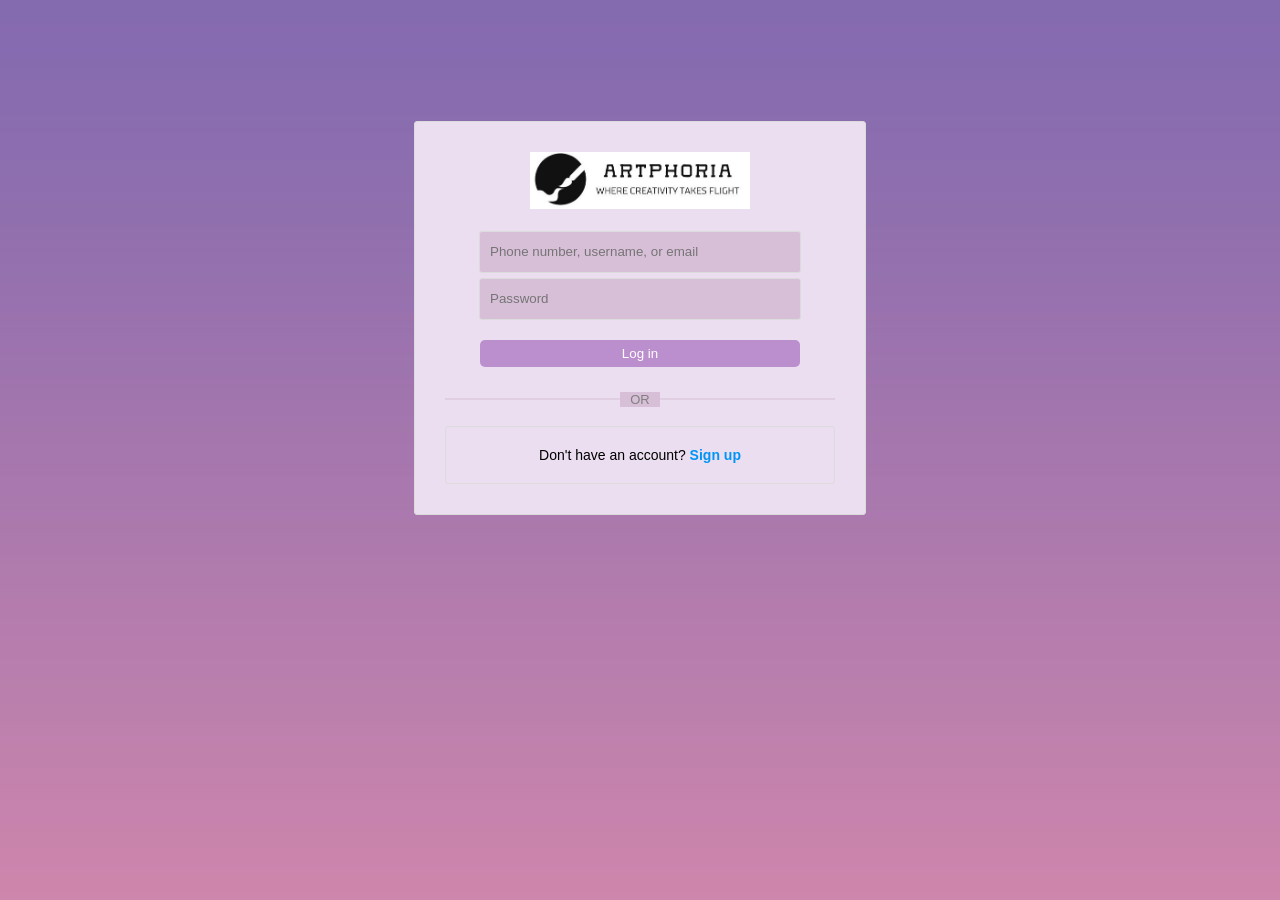
==== login.html @ acb4bf1c ""updated with bakend"" ====
<!DOCTYPE html>
<html>
<head>
    <title>Login Artphoria</title>
    <link rel="stylesheet" href="login.css">
    <link rel="stylesheet" href="https://cdnjs.cloudflare.com/ajax/libs/font-awesome/5.15.3/css/all.min.css">

    <link rel="apple-touch-icon" sizes="180x180" href="../assets/apple-touch-icon.png">
<link rel="icon" type="image/png" sizes="32x32" href="../assets/favicon-32x32.png">
<link rel="manifest" href="../assets/site.webmanifest">

</head>
<body background ="uploads/Background.jpeg" >
<div class="a">
    <img width="220" src="uploads/logoname.png" alt="Logo"><br><br>
    <form action="login.php" method="POST">
        <input type="text" id="Phone" name="username" placeholder="Phone number, username, or email"><br>
        <div class="gap1"></div>
        <input type="password" id="Pwd" name="password" placeholder="Password">
        <div class="gap2"></div>
		<a href =  "main.html">
        <button type="submit">Log in</button><br>
		</a>
    </form>
    <br>
    <div class="divider">
        <span>OR</span>
    </div>
    <br>
    <!--
    <a style="font:small-caption" href="https://www.instagram.com/accounts/password/reset/" class="no-underline fp-link"><span-b>Forgot Password?</span></a><br>
</div> -->
<div class="b">
    Don't have an account? <a style="font-weight: 600; color: rgb(0, 149, 246)" href="signup.html" class="no-underline">Sign up</a>
</div>
</body>
</html>
---- login.css ----
body {
    display: flex;
    justify-content: center;
    flex-direction: column;
    align-items: center;
    height: 70vh;
    text-align: center;
    font-family: -apple-system, BlinkMacSystemFont, "Segoe UI", Roboto, Helvetica, Arial, sans-serif;
}

.a {
    background-color: #EBDEF0;
    max-width: 400px;
    padding: 10px;
}

.b {
    background-color: #EBDEF0;
    width: 348px;
    padding: 10px;
    font-size: 14px;
}

.a .gap1 {
    margin-top: 5px;
}

.a .gap2 {
    margin-top: 20px;
}

.fb-link {
    color: #385185;
    font-weight: 600;
}

.fp-link {
    color: rgb(0, 55, 107);
}

.a input[type="submit"] {
    width: 320px;
    height: 27px;
    background-color: #BB8FCE;
    color: #fff;
    border: none;
    border-radius: 5px;
    cursor: pointer;
    padding: 5px;
}

.a input[type="submit"]:hover {
    background-color: #3578E5;
}

.a input[type="text"],
.a input[type="password"] {
    width: 300px;
    height: 20px;
    padding: 10px;
    border: 1px solid #dbdbdb;
    border-radius: 3px;
    background-color: #D8BFD8;
}

.a {
    border: 1px solid #dbdbdb;
    border-radius: 3px;
    padding: 30px;
    margin-bottom: 10px;
}

.b {
    border: 1px solid #dbdbdb;
    border-radius: 3px;
    padding: 20px;
}

.a .divider {
    position: relative;
    margin-top: 5px;
}

.a .divider::before {
    content: "";
    position: absolute;
    top: 50%;
    left: 0;
    width: 100%;
    height: 1px;
    background-color: #D8BFD8;
    transform: translateY(-50%);
}

.a .divider span {
    position: relative;
    background-color: #D8BFD8;
    padding: 0 10px;
    color: #808080;
    font-size: 13px;
}

.no-underline {
    text-decoration: none;
}
.a button[type="submit"] {
    width: 320px;
    height: 27px;
    background-color: #BB8FCE;
    color: #fff;
    border: none;
    border-radius: 5px;
    cursor: pointer;
    padding: 5px;
    font-family: -apple-system, BlinkMacSystemFont, "Segoe UI", Roboto, Helvetica, Arial, sans-serif;
}

.a button[type="submit"]:hover {
    background-color: #3578E5;
}
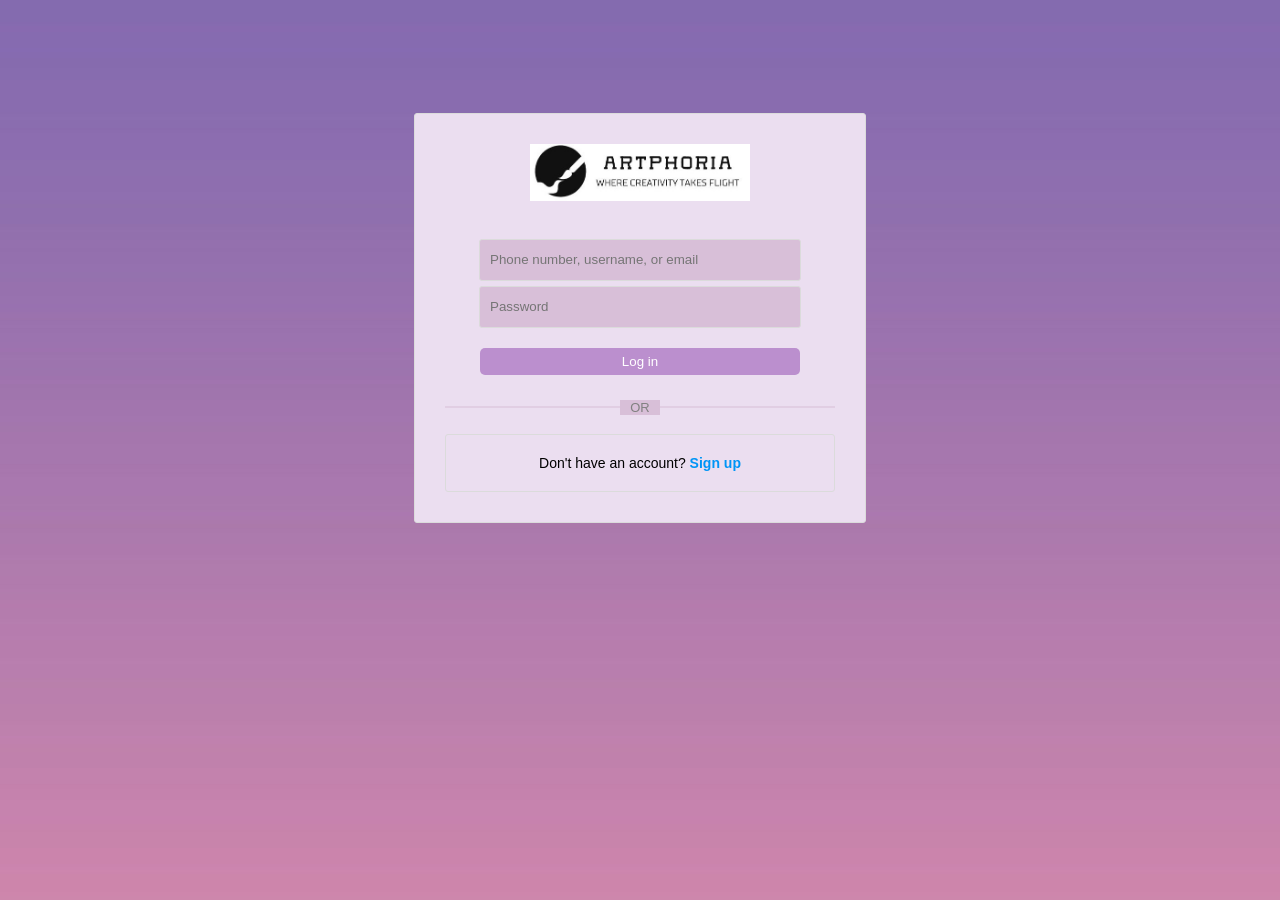
==== commit c33f7c60: "made required modifications to all files" ====
--- a/login.html
+++ b/login.html
@@ -14,6 +14,7 @@
 <div class="a">
     <img width="220" src="uploads/logoname.png" alt="Logo"><br><br>
     <form action="login.php" method="POST">
+        <p style="color: red;"><?php echo $errorMessage; ?></p>
         <input type="text" id="Phone" name="username" placeholder="Phone number, username, or email"><br>
         <div class="gap1"></div>
         <input type="password" id="Pwd" name="password" placeholder="Password">
@@ -27,9 +28,6 @@
         <span>OR</span>
     </div>
     <br>
-    <!--
-    <a style="font:small-caption" href="https://www.instagram.com/accounts/password/reset/" class="no-underline fp-link"><span-b>Forgot Password?</span></a><br>
-</div> -->
 <div class="b">
     Don't have an account? <a style="font-weight: 600; color: rgb(0, 149, 246)" href="signup.html" class="no-underline">Sign up</a>
 </div>
